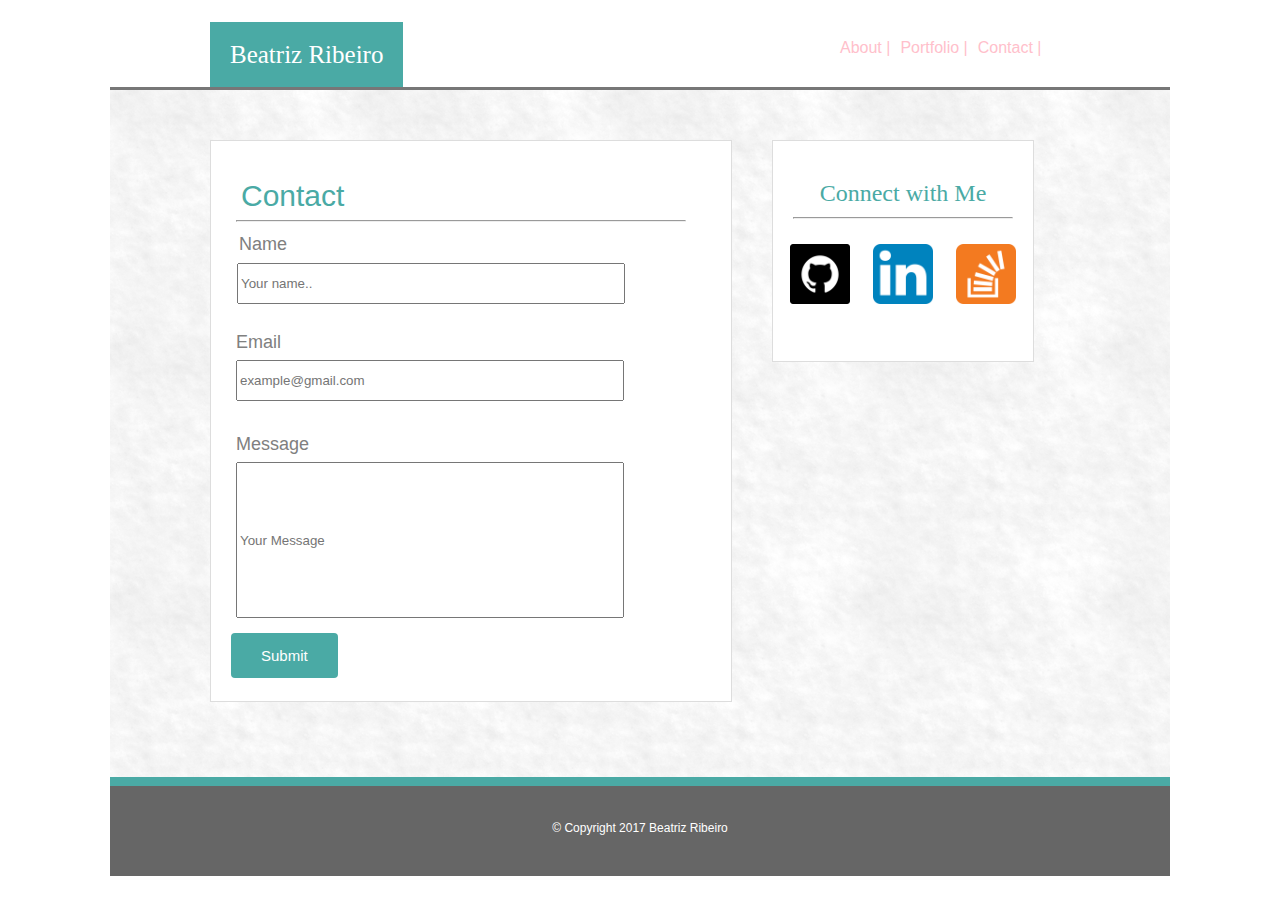
==== contact.html @ b65397b6 "initial" ====
<!DOCTYPE html>
	<html lang="en">

	<head>

	<meta charset= "UTF-8">

	<title>Beatriz Ribeiro Portfolio</title>


		
		<link rel="stylesheet" type="text/css" href="assets/css/style.css">

	   <link rel="stylesheet" href="assets/css/reset.css">

	</head>
		<style>
a:link{		
	color: pink;
    background-color: transparent;
    text-decoration: none;
}
a:visited {
    color: grey;
    background-color: transparent;
    text-decoration: none;
}
a:hover {
    color: pink;
    background-color: transparent;
    text-decoration: underline;
}
a:active {
    color: pink;
    background-color: transparent;
    text-decoration: underline;
}
    	</style>

<body>



<div class="wrapper">


        <section class="header">

                <section class="name">
                    <h1> Beatriz Ribeiro</h1>
                </section>

              <section class="page-header"> 
                
                <section class="About">
                    <a href="index.html" style="text-decoration: none;">About |</a>
                </section>
                
                <section class="Portfolio">
                    <a href="portfolio.html" style="text-decoration: none" target="_blank">Portfolio |</a>
                </section>
                
                <section class="Contact">
                    <a href="contact.html" style="text-decoration: none" target="_blank">Contact |</a>
                </section>  
            </section>      
        </section>




        <section class="header-line"></section>


            <div class="Contact2">

                <section class="page">Contact</section>

                    <section class="line"><hr></section>

            
      <form>
        
        <section id="fname">
           <ul>
                <label for="fname"><h3>&nbsp;&nbsp;&nbsp;Name</h3></label>
                <input type="text" id="fname" name="fname" placeholder="Your name.." style="width:380px; height:35px;">
           </ul>
        </section>


        <section id="email">
            <ul>
                <label for="lname"><h3>Email</h3>
                </label>
                <input type="text" id="lname" name="lname" placeholder="example@gmail.com" style="width:380px; height:35px;">
             <ul>   
            
        </section>


        <section id="message">
            <ul>
                <label for="lname"><h3>Message</h3>
                </label>
                <input type="textarea" id="lname" name="lname" placeholder="Your Message" style="width:380px; height:150px;">
                </ul>
        </section>

        <input type="submit" value="Submit">

      </form>
    

            </div>
            

        <div id="connect">

            <h2> Connect with Me </h2>

            <section class="connect-line"><hr></hr></section>

            <div class="hoover">

                <a href="https://github.com/beatrizmribeiro">
                    <img border="0" src="assets/images/github.png" alt="github button" style="width:60px; height:60px; margin-right: 17px"></a>

                <a href="https://www.linkedin.com/in/beatriz-ribeiro-42859ba4/">
                    <img border="0" src="assets/images/linkedin.png" alt="linkedin button"  style="width:60px; height:60px; margin-right: 17px"></a>

                <a href="https://stackoverflow.com/users/8146548/b-ribeiro">
                    <img border="0" src="assets/images/overflow.png" alt="overflow button" style="width:60px; height:60px;"></a>
            </div>      
        </div>

        <section class="footer-line"></section>


    <div id="footer">
        &#169; Copyright 2017 Beatriz Ribeiro
    </div> 


    </div>














</body>
</html>
---- assets/css/style.css ----
.wrapper{
	width: 1060px;
	height: 840px;
	margin: 0 auto;
	background-image: url("../images/nice_snow.png");
}


.header{
	background-color: #ffffff;
	border-color: #cccccc;
	font-family: 'Georgia', Times, "Times New Roman", serif;
	width: 1230px;
	float: left;

}


.name{
	background-color:#4aaaa5;
	font-family:'Georgia', Times, "Times New Roman", serif;
	color:white;
	font-size: 25px;
	float: left;
	padding: 20px;
	margin-left:100px;
	margin-top: 22px;
	
}


.page-header{
	font-family:'Arial','Helvetica Neue',Helvetica, sans-serif;
	: #777777;
	margin-top: 40px;
	margin-right:230px;
	width: 270px;
	text-decoration:none;
	float:right;
	text-decoration: none;



}

.About {
	color: #777777;
	float:left;
	margin-right: 10px;
	text-decoration: none;
	
}

.Portfolio {
	color:#777777;
	float: left;
	margin-right:10px;
	text-decoration: none;
	

}

.Contact {
	color:#777777;
	float: left;
	text-decoration: none;

}

.header-line {
	background-color: #777777;
	height: 3px;
	width: 1060px;
	float:left;
	border: 100px;
	display: block;
	
	
}

.about-me {
	background-color: #ffffff;
	font-family:'Georgia', Times, "Times New Roman", serif;
	width:490px;
	height: 525px;
	float: left;
	border:1px, solid #dddddd;
	margin-top: 50px;
	margin-left:100px;
	margin-bottom:75px;
	align-content:center;
	color: #777777;


}

.page {
	color:#4aaaa5;
	margin-left:30px;
	margin-top:40px;
	font-size:30px;

}

.line {
	height:5px;
	color: #777777;
	display: block;
	border: 50px;
	width: 450px;
	margin-left: 25px;
}


.picture {
	margin-right:20px;
	margin-left: 25px;
	margin-top: 10px;
	float:left

}


.paragraph {
	margin-right: 20px;
	margin-left:30px;
	margin-top: 10px;
	color: #777777;
	text-align:justify;
	line-height:20px;
	font-size:20px;

}

#connect {
	background-color: #ffffff;
	color: #4aaaa5;
	text-align: center;
	float: left;
	height: 170px;
	width: 240px;
	padding: 10px;
	font-family: 'Georgia', Times, "Times New Roman", serif;
	padding-top: 40px;
	margin-left: 40px;
	margin-right: 13px;
	margin-top:50px;
	border: 1px, solid #dddddd;
	font-size:24px;

}

.connect-line {

  	display: block
    height: 1px;
    color:#777777;
    border: 5px;
    width:220px;
    margin-left:10px;
    margin-bottom: 25px;

}



.footer-line {
	background-color: #4aaaa5;
	height: 9px;
	width: 1060px;
	float: left;

}


#footer {

	color: #ffffff;
	background-color: #666666;
	padding: 10px
	width: 960px;
	height: 90px;
	clear: both;
	overflow: auto;
	font-size:12px;
	font-family: 'Arial','Helvetica Neue',Helvetica, sans-serif;
	line-height: 7.0;
	text-align: center;

}

	





.Contact2 {
	background-color: #ffffff;
	font-family:'Georgia', Times, "Times New Roman", serif;
	width:520px;
	height: 560px;
	float: left;
	border:1px, solid #dddddd;
	margin-top: 50px;
	margin-left: 100px;
	margin-bottom:75px;
	font-family:'Arial','Helvetica Neue',Helvetica, sans-serif;
	color:grey;
	font-size:18px;
	z-index:1;
}



#fname {
	



    margin-left:13px;
    margin-top: 10px;

   }
	


#email   {


	 padding: 10px;
    margin-left:15px;
     margin-top: 10px;
    line-height:2;


}

#message {
	

	
    padding: 15px;
    margin-left:10px;
    line-height:2;
 
   
  

}



	
input[type=submit] {
    background-color: #4aaaa5;
    color: white;
    padding: 14px 30px;
    border: none;
    border-radius: 4px;
    cursor: pointer;
    margin-top: 0px;
    margin-left:20px;
    font-size: 15px;

}



	
.Portfolio2 {
  float: left;
  border: 1px, solid #dddddd;
  width: 560px;
  height: 840px;
  color: #777777;
  background-color: #ffffff;
  font-family: 'Georgia', Times, "Times New Roman", serif;
	align-content: center;
  float:left;
  margin-top: 50px;
  margin-left:100px;
  margin-bottom: 75px;
}


.hangman {
  float:left;
  margin-left: 30px;
  position:absolute;
  margin-top:20px;


}

.hangman-text {
  text-align:center;
  position:absolute;
  font-family: 'Georgia', Times, "Times New Roman", serif;
  color:white;
  font-size:15px;
  background-color:#4aaaa5;
  padding: 12px;
  padding-top: 20px;
  margin-left:30px;
  margin-top:160px;
  z-index:1;
  width:176px;
  float:left;

}


.rpg-game {
  float:left;
  margin-left: 290px;
  position: absolute;
  margin-top:20px;


}


.rpg-text{

  float:left;
  text-align:center;
  position:absolute;
  font-family: 'Georgia', Times, "Times New Roman", serif;
  color:white;
  font-size:15px;
  background-color:#4aaaa5;
  padding: 12px;
  padding-top: 20px;
  margin-left:290px;
  margin-top:160px;
  z-index:1;
  width:176px;


}



.trivia-game {

  float:left;
  margin-top: 270px;
  margin-left: 32px;
  position: absolute;
  

}


.trivia-text {

  float:left;
  text-align:center;
  position:absolute;
  font-family: 'Georgia', Times, "Times New Roman", serif;
  color:white;
  font-size:15px;
  background-color:#4aaaa5;
  padding: 15px;
  margin-left:32px;
  margin-top:410px;
  z-index:1;
  width:170px;


}



.widget {

  float:left;
  margin-top: 270px;
  margin-left: 290px;
  position: absolute;



}


.widget-text {
  
  float:left;
  text-align:center;
  position:absolute;
  font-family: 'Georgia', Times, "Times New Roman", serif;
  color:white;
  font-size:17px;
  background-color:#4aaaa5;
  padding: 6px;
  margin-left:290px;
  margin-top:410px;
  z-index:1;
  width:188px;

}




.rock {
  clear:both;
  overflow:auto;
  margin-top: 520px;
  margin-left: 30px;
  position: absolute;


}



.rock-text {
  
  text-align:center;
  font-family: 'Georgia', Times, "Times New Roman", serif;
  color:white;
  font-size:15px;
  background-color:#4aaaa5;
  padding: 10px;
  margin-left:29.9px;
  margin-top:660px;
  z-index:1;
  width:180px;
  position:absolute;
  padding-top: 25px;
 

}

  
.portfoliobody{
	width: 1060px;
	height: 1060px;
	margin: 0 auto;
	background-image: url("../images/nice_snow.png");
}

	

.portfolioline {
	height:5px;
	color: #777777;
	display: block;
	border: 50px;
	width: 470px;
	margin-left: 25px;
}
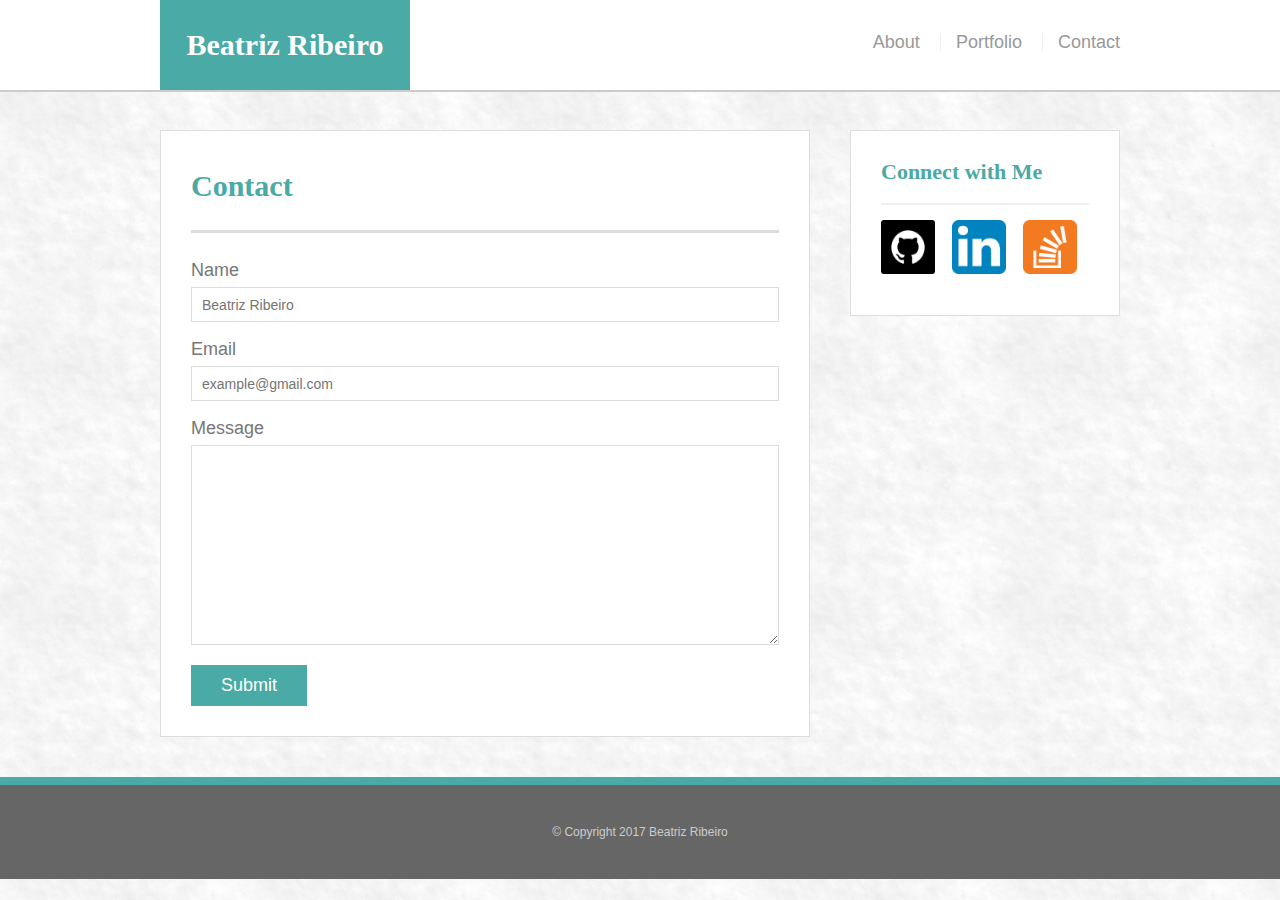
==== commit 00914961: "Final update" ====
--- a/contact.html
+++ b/contact.html
@@ -1,175 +1,85 @@
-<!DOCTYPE html>
-	<html lang="en">
+<!doctype html>
+<html lang="en-us">
 
-	<head>
-
-	<meta charset= "UTF-8">
-
-	<title>Beatriz Ribeiro Portfolio</title>
+<head>
 
 
-		
-		<link rel="stylesheet" type="text/css" href="assets/css/style.css">
+  <meta charset="UTF-8">
 
-	   <link rel="stylesheet" href="assets/css/reset.css">
+  <title>Beatriz Ribeiro Portfolio</title>
 
-	</head>
-		<style>
-a:link{		
-	color: pink;
-    background-color: transparent;
-    text-decoration: none;
-}
-a:visited {
-    color: grey;
-    background-color: transparent;
-    text-decoration: none;
-}
-a:hover {
-    color: pink;
-    background-color: transparent;
-    text-decoration: underline;
-}
-a:active {
-    color: pink;
-    background-color: transparent;
-    text-decoration: underline;
-}
-    	</style>
-
+  <link rel="stylesheet" type="text/css" href="assets/css/reset.css">
+  <link rel="stylesheet" type="text/css" href="assets/css/style.css">
+</head>
 <body>
-
-
-
-<div class="wrapper">
-
-
-        <section class="header">
-
-                <section class="name">
-                    <h1> Beatriz Ribeiro</h1>
-                </section>
-
-              <section class="page-header"> 
-                
-                <section class="About">
-                    <a href="index.html" style="text-decoration: none;">About |</a>
-                </section>
-                
-                <section class="Portfolio">
-                    <a href="portfolio.html" style="text-decoration: none" target="_blank">Portfolio |</a>
-                </section>
-                
-                <section class="Contact">
-                    <a href="contact.html" style="text-decoration: none" target="_blank">Contact |</a>
-                </section>  
-            </section>      
-        </section>
-
-
-
-
-        <section class="header-line"></section>
-
-
-            <div class="Contact2">
-
-                <section class="page">Contact</section>
-
-                    <section class="line"><hr></section>
-
-            
-      <form>
-        
-        <section id="fname">
-           <ul>
-                <label for="fname"><h3>&nbsp;&nbsp;&nbsp;Name</h3></label>
-                <input type="text" id="fname" name="fname" placeholder="Your name.." style="width:380px; height:35px;">
-           </ul>
-        </section>
-
-
-        <section id="email">
-            <ul>
-                <label for="lname"><h3>Email</h3>
-                </label>
-                <input type="text" id="lname" name="lname" placeholder="example@gmail.com" style="width:380px; height:35px;">
-             <ul>   
-            
-        </section>
-
-
-        <section id="message">
-            <ul>
-                <label for="lname"><h3>Message</h3>
-                </label>
-                <input type="textarea" id="lname" name="lname" placeholder="Your Message" style="width:380px; height:150px;">
-                </ul>
-        </section>
-
-        <input type="submit" value="Submit">
-
-      </form>
-    
-
-            </div>
-            
-
-        <div id="connect">
-
-            <h2> Connect with Me </h2>
-
-            <section class="connect-line"><hr></hr></section>
-
-            <div class="hoover">
-
-                <a href="https://github.com/beatrizmribeiro">
-                    <img border="0" src="assets/images/github.png" alt="github button" style="width:60px; height:60px; margin-right: 17px"></a>
-
-                <a href="https://www.linkedin.com/in/beatriz-ribeiro-42859ba4/">
-                    <img border="0" src="assets/images/linkedin.png" alt="linkedin button"  style="width:60px; height:60px; margin-right: 17px"></a>
-
-                <a href="https://stackoverflow.com/users/8146548/b-ribeiro">
-                    <img border="0" src="assets/images/overflow.png" alt="overflow button" style="width:60px; height:60px;"></a>
-            </div>      
-        </div>
-
-        <section class="footer-line"></section>
-
-
-    <div id="footer">
-        &#169; Copyright 2017 Beatriz Ribeiro
-    </div> 
+  <header id="masthead">
+  
+    <div class="container">
+      <a href="index.html" id="logo">Beatriz Ribeiro</a>
+      <nav>
+        <a href="index.html">About</a>
+        <a href="portfolio.html">Portfolio</a>
+        <a href="contact.html">Contact</a>
+      </nav>
 
 
     </div>
 
 
 
+  </header>
 
 
 
 
 
 
+  <div id="main-container" class="container">
+    <section class="main-section">
+      <h1>Contact</h1>
+      <form id="contact-form">
+        <ul>
+          <li>
+            <label for="name">Name</label>
+            <input type="text" id="name" name="name" placeholder="Beatriz Ribeiro" required="required">
+          </li>
+          <li>
+            <label for="email">Email</label>
+            <input type="email" id="email" name="email" placeholder="example@gmail.com" required="required">
+          </li>
+          <li>
+            <label for="message">Message</label>
+            <textarea id="message" name="message" required="required"></textarea>
+          </li>
+        </ul>
+        <input type="submit">
+      </form>
+    </section>
+
+
+    <section class="sidebar">
+
+      <div id="connect">
+
+        <h2>Connect with Me</h2>
+        <a href="https://github.com/beatrizmribeiro">
+          <img src="assets/images/github.png" alt="github button" style="width:54px; height:54px; margin-right: 12px" ></a>
+
+        <a href="https://www.linkedin.com/in/beatriz-ribeiro-42859ba4/">
+          <img  src="assets/images/linkedin.png" alt="linkedin button" style="width:54px; height:54px; margin-right: 12px"></a>
+
+        <a href="https://stackoverflow.com/users/8146548/b-ribeiro">
+          <img src="assets/images/overflow.png" alt="overflow button" style="width:54px; height:54px; margin-right: 5px"></a>
+      </div>
+    </section>
 
 
 
-
-
+  </div>
+  <footer>
+    <div class="container">
+      &#169; Copyright 2017 Beatriz Ribeiro
+    </div>
+  </footer>
 </body>
-</html>
-
-
-
-
-
-
-
-
-
-
-
-
-
-
+</html>--- a/assets/css/style.css
+++ b/assets/css/style.css
@@ -1,494 +1,322 @@
-.wrapper{
-	width: 1060px;
-	height: 840px;
-	margin: 0 auto;
-	background-image: url("../images/nice_snow.png");
-}
-
-
-.header{
-	background-color: #ffffff;
-	border-color: #cccccc;
-	font-family: 'Georgia', Times, "Times New Roman", serif;
-	width: 1230px;
-	float: left;
-
-}
-
-
-.name{
-	background-color:#4aaaa5;
-	font-family:'Georgia', Times, "Times New Roman", serif;
-	color:white;
-	font-size: 25px;
-	float: left;
-	padding: 20px;
-	margin-left:100px;
-	margin-top: 22px;
+body {
+  font-family: Arial, "Helvetica Neue", Helvetica, sans-serif;
+  font-size: 18px;
+  line-height: 34px;
+  color: #777;
+  background: url("../images/nice_snow.png");
+}
+* {
+  box-sizing: border-box;
+}
+/* general */
+.container {
+  width: 100%;
+  max-width: 960px;
+  margin: 0 auto;
+  clear: both;
+}
+h1,
+h2,
+h3,
+p {
+  margin-bottom: 20px;
+}
+p:last-child {
+  margin-bottom: 0;
+}
+h1,
+h2,
+h3 {
+  font-family: Georgia, Times, "Times New Roman", serif;
+  font-weight: 700;
+  color: #4aaaa5;
+}
+h1 {
+  padding-bottom: 20px;
+  font-size: 30px;
+  line-height: 49px;
+  border-bottom: 3px solid #ddd;
+}
+h2,
+h3 {
+  font-size: 22px;
+}
+/* header */
+#masthead {
+  position: fixed;
+  z-index: 99;
+  width: 100%;
+  margin: 0 0 30px;
+  overflow: auto;
+  color: #fff;
+  background: #fff;
+  border-bottom: 2px solid #ccc;
+}
+#logo {
+  float: left;
+  width: 250px;
+  height: 90px;
+  font-family: Georgia, Times, "Times New Roman", serif;
+  font-size: 30px;
+  font-weight: 700;
+  line-height: 90px;
+  color: #fff;
+  text-align: center;
+  text-decoration: none;
+  background: #4aaaa5;
+}
+nav {
+  float: right;
+  margin-top: 25px;
+}
+nav a {
+  display: inline-block;
+  padding-left: 15px;
+  margin-left: 15px;
+  line-height: 18px;
+  color: #999;
+  text-decoration: none;
+  border-left: 1px solid #efefef;
+}
+nav a:first-child {
+  border-left: 0 none;
+}
+/* footer */
+footer {
+  padding: 30px 0;
+  clear: both;
+  font-size: 12px;
+  color: #fff;
+  color: #ccc;
+  text-align: center;
+  background: #666;
+  border-top: 8px solid #4aaaa5;
+}
+/* sidebar */
+.sidebar {
+  float: right;
+  width: 100%;
+  max-width: 270px;
+  padding: 30px;
+  margin-bottom: 20px;
+  background: #fff;
+  border: 1px solid #ddd;
+}
+h3,
+.sidebar h2 {
+  padding-bottom: 20px;
+  margin-bottom: 15px;
+  line-height: 22px;
+  border-bottom: 2px solid #eee;
+}
+.social {
+  width: 62px;
+  height: 62px;
+  margin-top: 8px;
+  margin-right: 5px;
+}
+.social:last-child {
+  margin-right: 0;
+}
+/* main */
+#main-container {
+  padding-top: 130px;
+}
+.main-section {
+  float: left;
+  width: 100%;
+  max-width: 650px;
+  padding: 30px;
+  margin: 0 0 40px;
+  background: #fff;
+  border: 1px solid #ddd;
+}
+/* portfolio page */
+.work {
+  position: relative;
+  float: left;
+  width: 274px;
+  margin: 20px 0 25px;
+  overflow: auto;
+}
+.work:nth-child(even) {
+  margin-right: 40px;
+}
+.work img {
+  width: 100%;
+  border: 0 none;
+  opacity: 0.8;
+}
+.work h3 {
+  position: absolute;
+  bottom: 20px;
+  width: 100%;
+  padding: 15px;
+  margin-bottom: 0;
+  font-weight: 300;
+  line-height: 30px;
+  color: #fff;
+  text-align: center;
+  background: #4aaaa5;
+  border-bottom: 0;
+}
+.auth-image {
+  float: left;
+  width: 200px;
+  height: auto;
+  margin-top: 10px;
+  margin-right: 25px;
+}
+/* contact page */
+#contact-form ul {
+  margin-bottom: 20px;
+}
+#contact-form li {
+  margin-bottom: 10px;
+}
+label,
+input[type=text],
+input[type=email],
+textarea {
+  display: block;
+  width: 100%;
+}
+input[type=text],
+input[type=email],
+textarea {
+  height: 35px;
+  padding: 0 10px;
+  font-size: 14px;
+  border: 1px solid #ddd;
+}
+textarea {
+  height: 200px;
+}
+input[type=submit] {
+  padding: 10px 30px;
+  font-size: 18px;
+  color: #fff;
+  cursor: pointer;
+  background: #4aaaa5;
+  border: 0 none;
+}
+
+
+@media screen and (max-width: 980px) {
+	body{
+		width: 100%;
+
+	}
+}
+
+
+@media screen and (max-width: 768px) {
+		body{ 
+			width: 100%;
+		
+	}
+
+
+
+
+		
+  nav {
+    margin-top: 2%;
+    margin-bottom: 2%;
+    margin-right: 7%;
+    margin-left:5%;
+  }
+
+ 
+
+
+    .sidebar {
+    max-width: 100%;
+    margin-bottom: 5%;
+  }
+
+
+.main-section {
+    margin-top: 4%;
+    margin-left:5%;
+  }
+  #logo {
+
+    margin-left: 5%;
+  }
+
+
+
 	
 }
 
-
-.page-header{
-	font-family:'Arial','Helvetica Neue',Helvetica, sans-serif;
-	: #777777;
-	margin-top: 40px;
-	margin-right:230px;
-	width: 270px;
-	text-decoration:none;
-	float:right;
-	text-decoration: none;
-
-
-
-}
-
-.About {
-	color: #777777;
-	float:left;
-	margin-right: 10px;
-	text-decoration: none;
-	
-}
-
-.Portfolio {
-	color:#777777;
-	float: left;
-	margin-right:10px;
-	text-decoration: none;
-	
-
-}
-
-.Contact {
-	color:#777777;
-	float: left;
-	text-decoration: none;
-
-}
-
-.header-line {
-	background-color: #777777;
-	height: 3px;
-	width: 1060px;
-	float:left;
-	border: 100px;
-	display: block;
-	
-	
-}
-
-.about-me {
-	background-color: #ffffff;
-	font-family:'Georgia', Times, "Times New Roman", serif;
-	width:490px;
-	height: 525px;
-	float: left;
-	border:1px, solid #dddddd;
-	margin-top: 50px;
-	margin-left:100px;
-	margin-bottom:75px;
-	align-content:center;
-	color: #777777;
-
-
-}
-
-.page {
-	color:#4aaaa5;
-	margin-left:30px;
-	margin-top:40px;
-	font-size:30px;
-
-}
-
-.line {
-	height:5px;
-	color: #777777;
-	display: block;
-	border: 50px;
-	width: 450px;
-	margin-left: 25px;
-}
-
-
-.picture {
-	margin-right:20px;
-	margin-left: 25px;
-	margin-top: 10px;
-	float:left
-
-}
-
-
-.paragraph {
-	margin-right: 20px;
-	margin-left:30px;
-	margin-top: 10px;
-	color: #777777;
-	text-align:justify;
-	line-height:20px;
-	font-size:20px;
-
-}
-
-#connect {
-	background-color: #ffffff;
-	color: #4aaaa5;
-	text-align: center;
-	float: left;
-	height: 170px;
-	width: 240px;
-	padding: 10px;
-	font-family: 'Georgia', Times, "Times New Roman", serif;
-	padding-top: 40px;
-	margin-left: 40px;
-	margin-right: 13px;
-	margin-top:50px;
-	border: 1px, solid #dddddd;
-	font-size:24px;
-
-}
-
-.connect-line {
-
-  	display: block
-    height: 1px;
-    color:#777777;
-    border: 5px;
-    width:220px;
-    margin-left:10px;
-    margin-bottom: 25px;
-
-}
-
-
-
-.footer-line {
-	background-color: #4aaaa5;
-	height: 9px;
-	width: 1060px;
-	float: left;
-
-}
-
-
-#footer {
-
-	color: #ffffff;
-	background-color: #666666;
-	padding: 10px
-	width: 960px;
-	height: 90px;
-	clear: both;
-	overflow: auto;
-	font-size:12px;
-	font-family: 'Arial','Helvetica Neue',Helvetica, sans-serif;
-	line-height: 7.0;
-	text-align: center;
-
-}
-
-	
-
-
-
-
-
-.Contact2 {
-	background-color: #ffffff;
-	font-family:'Georgia', Times, "Times New Roman", serif;
-	width:520px;
-	height: 560px;
-	float: left;
-	border:1px, solid #dddddd;
-	margin-top: 50px;
-	margin-left: 100px;
-	margin-bottom:75px;
-	font-family:'Arial','Helvetica Neue',Helvetica, sans-serif;
-	color:grey;
-	font-size:18px;
-	z-index:1;
-}
-
-
-
-#fname {
-	
-
-
-
-    margin-left:13px;
-    margin-top: 10px;
-
-   }
-	
-
-
-#email   {
-
-
-	 padding: 10px;
-    margin-left:15px;
-     margin-top: 10px;
-    line-height:2;
-
-
-}
-
-#message {
-	
-
-	
-    padding: 15px;
-    margin-left:10px;
-    line-height:2;
- 
-   
-  
-
-}
-
-
-
-	
-input[type=submit] {
-    background-color: #4aaaa5;
-    color: white;
-    padding: 14px 30px;
-    border: none;
-    border-radius: 4px;
-    cursor: pointer;
-    margin-top: 0px;
-    margin-left:20px;
-    font-size: 15px;
-
-}
-
-
-
-	
-.Portfolio2 {
-  float: left;
-  border: 1px, solid #dddddd;
-  width: 560px;
-  height: 840px;
-  color: #777777;
-  background-color: #ffffff;
-  font-family: 'Georgia', Times, "Times New Roman", serif;
-	align-content: center;
-  float:left;
-  margin-top: 50px;
-  margin-left:100px;
-  margin-bottom: 75px;
-}
-
-
-.hangman {
-  float:left;
-  margin-left: 30px;
-  position:absolute;
-  margin-top:20px;
-
-
-}
-
-.hangman-text {
-  text-align:center;
-  position:absolute;
-  font-family: 'Georgia', Times, "Times New Roman", serif;
-  color:white;
-  font-size:15px;
-  background-color:#4aaaa5;
-  padding: 12px;
-  padding-top: 20px;
-  margin-left:30px;
-  margin-top:160px;
-  z-index:1;
-  width:176px;
-  float:left;
-
-}
-
-
-.rpg-game {
-  float:left;
-  margin-left: 290px;
-  position: absolute;
-  margin-top:20px;
-
-
-}
-
-
-.rpg-text{
-
-  float:left;
-  text-align:center;
-  position:absolute;
-  font-family: 'Georgia', Times, "Times New Roman", serif;
-  color:white;
-  font-size:15px;
-  background-color:#4aaaa5;
-  padding: 12px;
-  padding-top: 20px;
-  margin-left:290px;
-  margin-top:160px;
-  z-index:1;
-  width:176px;
-
-
-}
-
-
-
-.trivia-game {
-
-  float:left;
-  margin-top: 270px;
-  margin-left: 32px;
-  position: absolute;
-  
-
-}
-
-
-.trivia-text {
-
-  float:left;
-  text-align:center;
-  position:absolute;
-  font-family: 'Georgia', Times, "Times New Roman", serif;
-  color:white;
-  font-size:15px;
-  background-color:#4aaaa5;
-  padding: 15px;
-  margin-left:32px;
-  margin-top:410px;
-  z-index:1;
-  width:170px;
-
-
-}
-
-
-
-.widget {
-
-  float:left;
-  margin-top: 270px;
-  margin-left: 290px;
-  position: absolute;
-
-
-
-}
-
-
-.widget-text {
-  
-  float:left;
-  text-align:center;
-  position:absolute;
-  font-family: 'Georgia', Times, "Times New Roman", serif;
-  color:white;
-  font-size:17px;
-  background-color:#4aaaa5;
-  padding: 6px;
-  margin-left:290px;
-  margin-top:410px;
-  z-index:1;
-  width:188px;
-
-}
-
-
-
-
-.rock {
-  clear:both;
-  overflow:auto;
-  margin-top: 520px;
-  margin-left: 30px;
-  position: absolute;
-
-
-}
-
-
-
-.rock-text {
-  
-  text-align:center;
-  font-family: 'Georgia', Times, "Times New Roman", serif;
-  color:white;
-  font-size:15px;
-  background-color:#4aaaa5;
-  padding: 10px;
-  margin-left:29.9px;
-  margin-top:660px;
-  z-index:1;
-  width:180px;
-  position:absolute;
-  padding-top: 25px;
- 
-
-}
-
-  
-.portfoliobody{
-	width: 1060px;
-	height: 1060px;
-	margin: 0 auto;
-	background-image: url("../images/nice_snow.png");
-}
-
-	
-
-.portfolioline {
-	height:5px;
-	color: #777777;
-	display: block;
-	border: 50px;
-	width: 470px;
-	margin-left: 25px;
-}
-
-	
-
-	
-
-
-	
-
-
-	
-
-	
-
-
-	
-
-
-	
-
-	
-
-
-	
-
-
-	
-
-
-	
-
-	
-
-
-	
-
-
-	
-
-	
+@media screen and (max-width: 640px){
+	header {
+    position: static;
+  }
+
+  #logo {
+    width: 100%;
+    margin-left: 0%;
+  }
+
+  #masthead {
+    width: 101%;
+    margin: -2% -1.5% 0%;
+  }
+
+  nav {
+    margin-top: 2%;
+    margin-bottom: 2%;
+    margin-right: 30%;
+  }
+
+  .main-section {
+    margin-top: 4%;
+  }
+
+  .auth-image {
+    width: 100%;
+    margin-bottom: 5%;
+  }
+
+  .sidebar {
+    max-width: 100%;
+    margin-bottom: 5%;
+  }
+
+  .work {
+    width: 100%;
+  }
+
+
+}
+
+
+
+
+
+
+
+
+
+
+
+
+
+
+
+
+
+
+
+
+
+
+
+
+
+
+
+
+@
